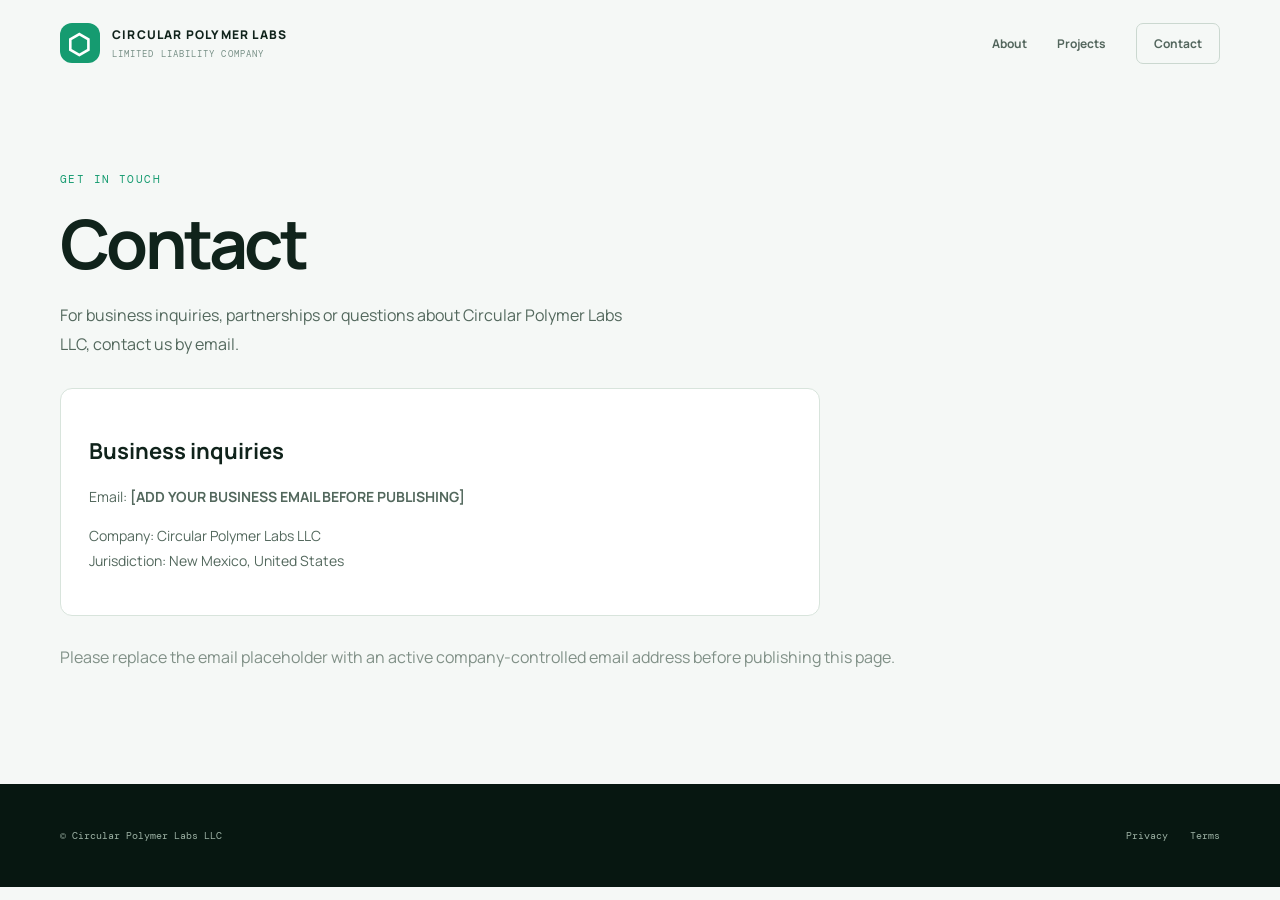
==== contact.html @ 5c9ffd35 "Add files via upload" ====
<!doctype html><html lang="en"><head><meta charset="utf-8"><meta name="viewport" content="width=device-width,initial-scale=1"><title>Contact | Circular Polymer Labs LLC</title><link rel="stylesheet" href="styles.css"></head><body><header class="nav wrap"><a class="brand" href="index.html"><span class="mark">⬡</span><span>CIRCULAR POLYMER LABS<small>LIMITED LIABILITY COMPANY</small></span></a><nav><a href="index.html#about">About</a><a href="projects.html">Projects</a><a href="contact.html" class="nav-cta">Contact</a></nav></header><main class="page wrap"><p class="eyebrow">GET IN TOUCH</p><h1>Contact</h1><p class="lead">For business inquiries, partnerships or questions about Circular Polymer Labs LLC, contact us by email.</p><div class="project"><h2>Business inquiries</h2><p>Email: <strong>[ADD YOUR BUSINESS EMAIL BEFORE PUBLISHING]</strong></p><p>Company: Circular Polymer Labs LLC<br>Jurisdiction: New Mexico, United States</p></div><p class="muted">Please replace the email placeholder with an active company-controlled email address before publishing this page.</p></main><footer class="footer"><div class="wrap footer-inner"><p>© Circular Polymer Labs LLC</p><div class="footer-links"><a href="privacy.html">Privacy</a><a href="terms.html">Terms</a></div></div></footer></body></html>
---- styles.css ----
@import url('https://fonts.googleapis.com/css2?family=DM+Mono:wght@400;500&family=Manrope:wght@400;500;600;700;800&display=swap');
:root{--bg:#071711;--panel:#0d2119;--green:#37d39a;--mint:#a8f0d0;--text:#edf7f1;--muted:#a6b9af;--ink:#10231b}*{box-sizing:border-box}html{scroll-behavior:smooth}body{margin:0;background:#f5f8f6;color:var(--ink);font-family:Manrope,Arial,sans-serif}a{color:inherit;text-decoration:none}.wrap{width:min(1160px,calc(100% - 48px));margin:auto}.nav{height:86px;display:flex;align-items:center;justify-content:space-between}.brand{display:flex;align-items:center;gap:12px;font-size:12px;font-weight:800;letter-spacing:.1em}.brand small{display:block;color:#789087;font:9px 'DM Mono',monospace;letter-spacing:.12em;margin-top:5px}.mark{display:grid;place-items:center;width:40px;height:40px;background:#159b70;color:white;border-radius:12px;font-size:27px}nav{display:flex;align-items:center;gap:30px;font-size:12px;font-weight:700}nav a{color:#53665d}nav a:hover,.footer a:hover{color:#159b70}.nav-cta{border:1px solid #cbd8d0;padding:11px 17px;border-radius:7px}.hero{background:var(--bg);color:var(--text);border-radius:20px;padding:76px 6%;display:grid;grid-template-columns:1.05fr .95fr;gap:48px;align-items:center;min-height:550px}.eyebrow{font:11px 'DM Mono',monospace;letter-spacing:.13em;color:#159b70}.eyebrow i{display:inline-block;width:7px;height:7px;background:var(--green);border-radius:50%;margin-right:8px}h1{font-size:clamp(42px,5.5vw,68px);line-height:1.04;letter-spacing:-.055em;margin:22px 0}h1 em{font-style:normal;color:var(--green)}.lead{font-size:16px;line-height:1.8;color:#aebfb5;max-width:580px}.actions{display:flex;gap:12px;flex-wrap:wrap;margin-top:30px}.button{display:inline-flex;gap:22px;align-items:center;padding:15px 19px;border-radius:7px;font-size:12px;font-weight:800}.primary{background:#20b77f;color:#04180f}.ghost{border:1px solid #52685d;color:inherit}.visual{height:350px;position:relative;overflow:hidden;border:1px solid #234638;border-radius:16px;background:radial-gradient(circle at 50% 45%,#174b37,#0b2118 55%,#071711)}.orb{position:absolute;border:1px solid #4edba6;border-radius:50%;box-shadow:0 0 40px #1ab47a55}.orb-a{width:170px;height:170px;left:34%;top:25%}.orb-b{width:95px;height:95px;left:45%;top:36%;background:#36d39a22}.orb-c{width:260px;height:260px;left:22%;top:12%;opacity:.3}.network span{position:absolute;width:9px;height:9px;border-radius:50%;background:#9cf4cd;box-shadow:0 0 18px #37d39a}.network span:nth-child(1){left:20%;top:30%}.network span:nth-child(2){left:75%;top:25%}.network span:nth-child(3){left:80%;top:70%}.network span:nth-child(4){left:22%;top:76%}.network span:nth-child(5){left:50%;top:16%}.network span:nth-child(6){left:52%;top:78%}.visual-label{position:absolute;bottom:18px;left:20px;right:20px;display:flex;justify-content:space-between;color:#9bb6a8;font:9px 'DM Mono',monospace;letter-spacing:.12em}.ticker{background:#e7f0eb;border-block:1px solid #d9e5dd}.ticker-inner{display:flex;justify-content:space-between;align-items:center;padding:22px 0;font:10px 'DM Mono',monospace;letter-spacing:.12em;color:#486357}.ticker b{color:#1bb77e}.section{padding-top:100px;padding-bottom:100px}.two-col{display:grid;grid-template-columns:1fr 1fr;gap:80px}.section h2,.closing h2{font-size:clamp(30px,4vw,46px);letter-spacing:-.045em;line-height:1.15;margin:18px 0}.body-copy{line-height:1.9;color:#42574c;font-size:14px}.muted{color:#809087}.dark-section{background:#0a1c14;color:#edf7f1}.dark-section h2{max-width:650px}.cards{display:grid;grid-template-columns:repeat(3,1fr);gap:16px;margin-top:40px}.info-card{padding:27px;border:1px solid #294638;border-radius:12px;background:#0e261b}.info-card span,.project span{font:10px 'DM Mono',monospace;color:#36d39a;letter-spacing:.1em}.info-card h3{font-size:18px;margin:34px 0 12px}.info-card p{font-size:13px;line-height:1.8;color:#a6b9af}.closing{text-align:center}.closing .button{margin-top:20px}.footer{background:#071711;color:#dcebe2;padding:35px 0}.footer-inner{display:flex;align-items:center;justify-content:space-between;gap:20px;flex-wrap:wrap}.footer p,.footer-links{font:10px 'DM Mono',monospace;color:#9bb0a3}.footer-links{display:flex;gap:22px}.page{min-height:65vh;padding-top:75px;padding-bottom:100px}.page h1{color:#10231b;max-width:850px}.page .lead{color:#53685d}.project{margin:30px 0;padding:28px;border:1px solid #d8e4dc;border-radius:12px;background:white;max-width:760px}.project h2{font-size:22px}.project p,.legal p{line-height:1.8;color:#53685d;font-size:14px}.legal{max-width:850px}.legal h2{margin-top:35px}.notice{padding:16px;background:#fff4d9;border-radius:8px;color:#6e5420!important;font-size:12px!important}@media(max-width:760px){.wrap{width:min(100% - 32px,600px)}.nav{height:auto;min-height:76px;align-items:flex-start;padding:18px 0;gap:14px;flex-direction:column}nav{gap:17px;flex-wrap:wrap}.hero{padding:42px 25px;grid-template-columns:1fr;gap:28px}.visual{height:260px}.two-col{grid-template-columns:1fr;gap:20px}.section{padding-top:65px;padding-bottom:65px}.cards{grid-template-columns:1fr}.ticker-inner{gap:12px;overflow:hidden;white-space:nowrap}.ticker-inner span:last-child{display:none}.footer-inner{align-items:flex-start;flex-direction:column}}
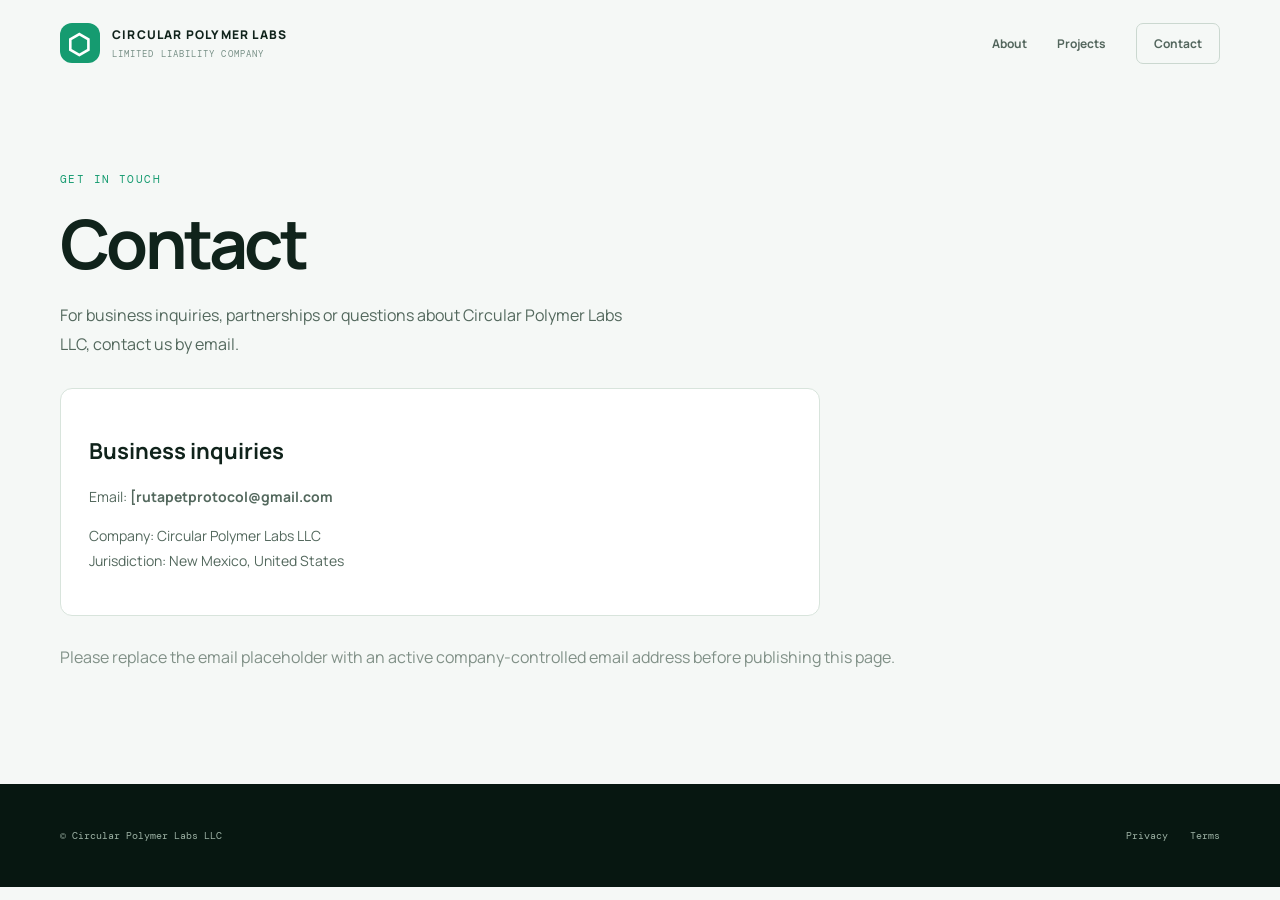
==== commit 982fcdb8: "Update contact.html" ====
--- a/contact.html
+++ b/contact.html
@@ -1 +1 @@
-<!doctype html><html lang="en"><head><meta charset="utf-8"><meta name="viewport" content="width=device-width,initial-scale=1"><title>Contact | Circular Polymer Labs LLC</title><link rel="stylesheet" href="styles.css"></head><body><header class="nav wrap"><a class="brand" href="index.html"><span class="mark">⬡</span><span>CIRCULAR POLYMER LABS<small>LIMITED LIABILITY COMPANY</small></span></a><nav><a href="index.html#about">About</a><a href="projects.html">Projects</a><a href="contact.html" class="nav-cta">Contact</a></nav></header><main class="page wrap"><p class="eyebrow">GET IN TOUCH</p><h1>Contact</h1><p class="lead">For business inquiries, partnerships or questions about Circular Polymer Labs LLC, contact us by email.</p><div class="project"><h2>Business inquiries</h2><p>Email: <strong>[ADD YOUR BUSINESS EMAIL BEFORE PUBLISHING]</strong></p><p>Company: Circular Polymer Labs LLC<br>Jurisdiction: New Mexico, United States</p></div><p class="muted">Please replace the email placeholder with an active company-controlled email address before publishing this page.</p></main><footer class="footer"><div class="wrap footer-inner"><p>© Circular Polymer Labs LLC</p><div class="footer-links"><a href="privacy.html">Privacy</a><a href="terms.html">Terms</a></div></div></footer></body></html>+<!doctype html><html lang="en"><head><meta charset="utf-8"><meta name="viewport" content="width=device-width,initial-scale=1"><title>Contact | Circular Polymer Labs LLC</title><link rel="stylesheet" href="styles.css"></head><body><header class="nav wrap"><a class="brand" href="index.html"><span class="mark">⬡</span><span>CIRCULAR POLYMER LABS<small>LIMITED LIABILITY COMPANY</small></span></a><nav><a href="index.html#about">About</a><a href="projects.html">Projects</a><a href="contact.html" class="nav-cta">Contact</a></nav></header><main class="page wrap"><p class="eyebrow">GET IN TOUCH</p><h1>Contact</h1><p class="lead">For business inquiries, partnerships or questions about Circular Polymer Labs LLC, contact us by email.</p><div class="project"><h2>Business inquiries</h2><p>Email: <strong>[rutapetprotocol@gmail.com</strong></p><p>Company: Circular Polymer Labs LLC<br>Jurisdiction: New Mexico, United States</p></div><p class="muted">Please replace the email placeholder with an active company-controlled email address before publishing this page.</p></main><footer class="footer"><div class="wrap footer-inner"><p>© Circular Polymer Labs LLC</p><div class="footer-links"><a href="privacy.html">Privacy</a><a href="terms.html">Terms</a></div></div></footer></body></html>
